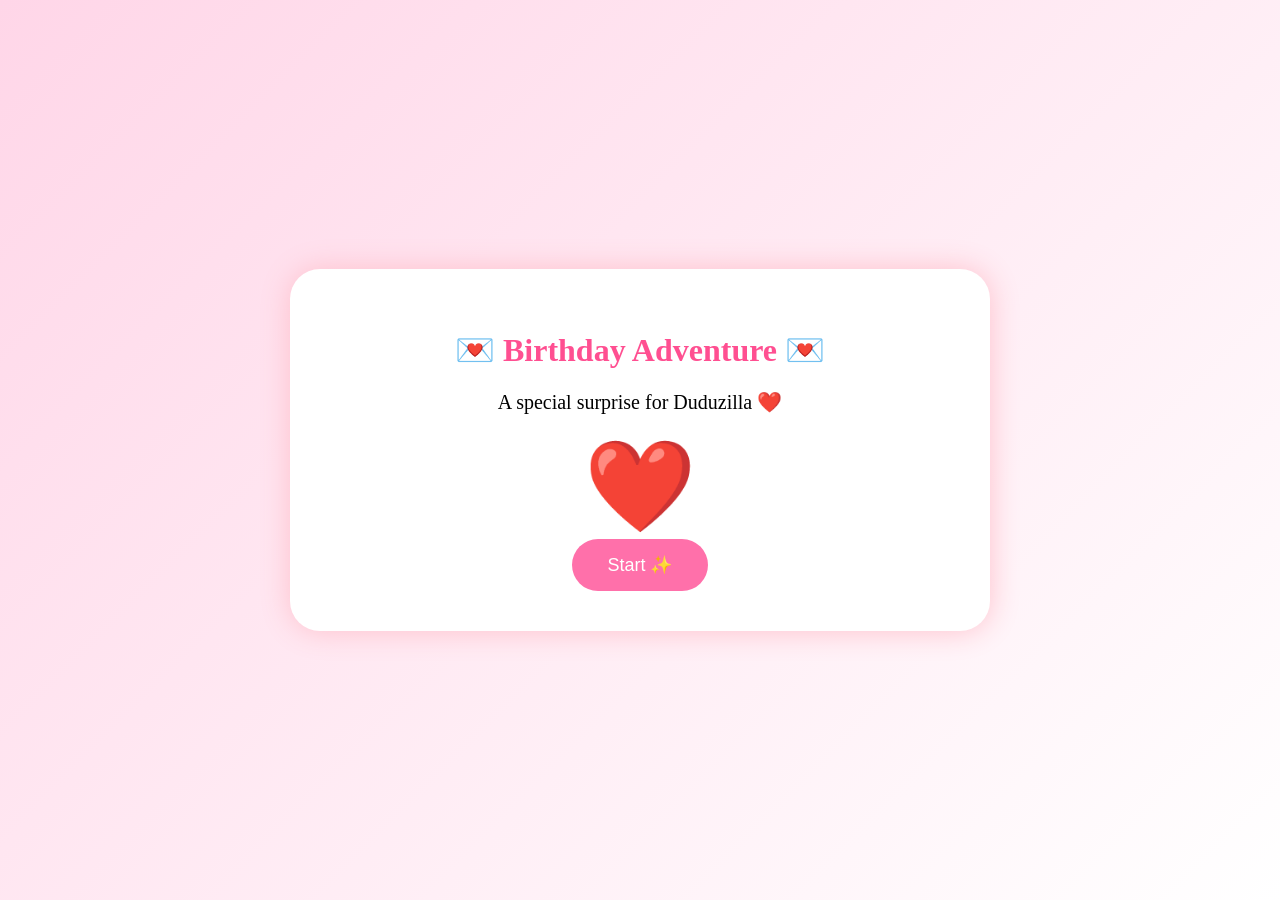
==== index.html @ 34534b6a "Update index.html" ====
<!DOCTYPE html>
<html lang="en">

<head>

<meta charset="UTF-8">
<meta name="viewport" content="width=device-width, initial-scale=1.0">

<title>Happy Birthday Duduzilla ❤️</title>

<link rel="stylesheet" href="style.css">

</head>


<body>


<div id="app"></div>


<audio id="birthdayMusic" src="happy-birthday.mp3"></audio>


<script src="script.js"></script>


</body>

</html>
---- style.css ----
body{
    margin:0;
    min-height:100vh;
    display:flex;
    justify-content:center;
    align-items:center;
    background:linear-gradient(135deg,#ffd6e8,#fff);
    font-family:Georgia,serif;
}


#app{
    width:90%;
    max-width:700px;
}


.card{
    background:white;
    padding:40px;
    border-radius:30px;
    text-align:center;
    box-shadow:0 0 30px pink;
}


h1{
    color:#ff4f91;
}


p{
    font-size:20px;
}


button{
    background:#ff70aa;
    color:white;
    border:none;
    padding:15px 35px;
    border-radius:30px;
    font-size:18px;
}


.heart{
    font-size:90px;
    cursor:pointer;
}
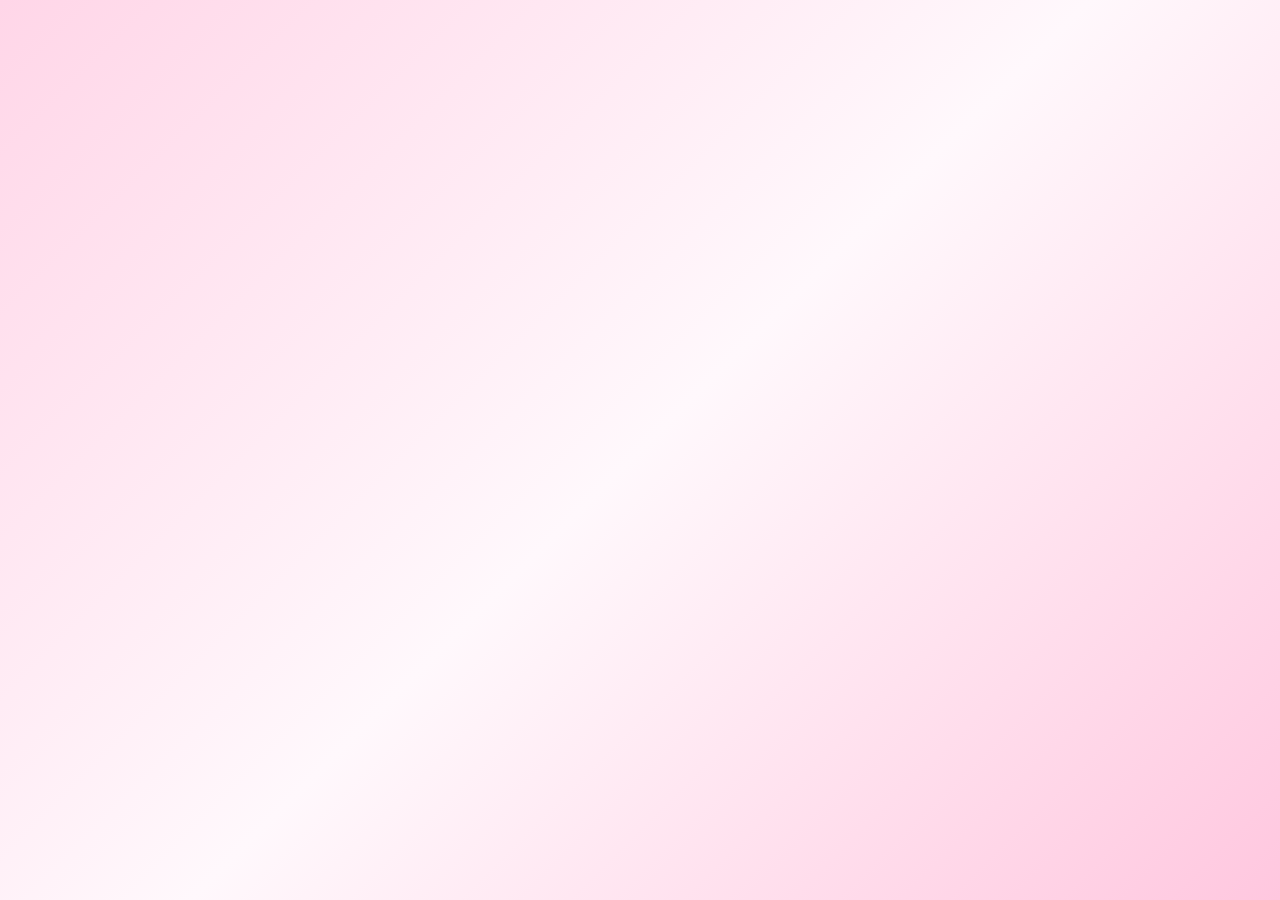
==== commit 051e2d82: "Update index.html" ====
--- a/index.html
+++ b/index.html
@@ -4,6 +4,7 @@
 <head>
 
 <meta charset="UTF-8">
+
 <meta name="viewport" content="width=device-width, initial-scale=1.0">
 
 <title>Happy Birthday Duduzilla ❤️</title>
--- a/style.css
+++ b/style.css
@@ -1,50 +1,240 @@
+*{
+    box-sizing:border-box;
+}
+
+
 body{
     margin:0;
     min-height:100vh;
     display:flex;
     justify-content:center;
     align-items:center;
-    background:linear-gradient(135deg,#ffd6e8,#fff);
+    overflow:hidden;
+    background:
+    linear-gradient(135deg,#ffd6e8,#fff8fc,#ffc7df);
     font-family:Georgia,serif;
 }
 
 
 #app{
-    width:90%;
-    max-width:700px;
+    width:95%;
+    max-width:1000px;
 }
 
 
 .card{
     background:white;
-    padding:40px;
-    border-radius:30px;
+    border-radius:35px;
+    padding:30px;
     text-align:center;
-    box-shadow:0 0 30px pink;
+    box-shadow:0 0 40px rgba(255,80,150,.35);
+    border:3px solid #ffd0e2;
+    animation:show .7s ease;
+}
+
+
+@keyframes show{
+
+from{
+    opacity:0;
+    transform:scale(.8);
+}
+
+to{
+    opacity:1;
+    transform:scale(1);
+}
+
 }
 
 
 h1{
     color:#ff4f91;
+    font-size:36px;
 }
 
 
 p{
-    font-size:20px;
+    color:#555;
+    font-size:19px;
+    line-height:1.6;
 }
 
 
 button{
+    display:block;
+    margin:25px auto 5px;
     background:#ff70aa;
     color:white;
     border:none;
-    padding:15px 35px;
-    border-radius:30px;
-    font-size:18px;
+    padding:15px 40px;
+    border-radius:40px;
+    font-size:20px;
+    cursor:pointer;
+    box-shadow:0 8px 20px #ffc1db;
+}
+
+
+button:hover{
+    transform:scale(1.08);
 }
 
 
 .heart{
     font-size:90px;
     cursor:pointer;
-}
+    animation:pulse 1s infinite;
+}
+
+
+@keyframes pulse{
+
+50%{
+    transform:scale(1.2);
+}
+
+}
+
+
+
+/* картинки по бокам письма */
+
+
+.characters{
+
+display:grid;
+grid-template-columns:140px 1fr 140px;
+align-items:center;
+gap:15px;
+
+}
+
+
+.characters img{
+
+width:140px;
+height:140px;
+object-fit:contain;
+animation:float 3s infinite;
+
+}
+
+
+@keyframes float{
+
+50%{
+transform:translateY(-12px);
+}
+
+}
+
+
+
+/* конверт */
+
+
+.envelope{
+
+width:280px;
+height:180px;
+background:#ff82b5;
+border-radius:20px;
+margin:25px auto;
+position:relative;
+cursor:pointer;
+
+}
+
+
+.paper{
+
+position:absolute;
+background:white;
+width:230px;
+height:130px;
+left:25px;
+top:25px;
+border-radius:15px;
+font-size:60px;
+display:flex;
+align-items:center;
+justify-content:center;
+
+}
+
+
+
+/* большие картинки */
+
+
+.bigImage{
+
+width:300px;
+max-width:80%;
+}
+
+
+/* сердечки */
+
+.falling-heart{
+
+position:fixed;
+top:-20px;
+font-size:25px;
+animation:fall 5s linear infinite;
+
+}
+
+
+@keyframes fall{
+
+to{
+transform:translateY(110vh);
+}
+
+}
+
+
+
+/* телефон */
+
+
+@media(max-width:700px){
+
+
+.characters{
+
+grid-template-columns:70px 1fr 70px;
+
+}
+
+
+.characters img{
+
+width:70px;
+height:70px;
+
+}
+
+
+h1{
+
+font-size:26px;
+
+}
+
+
+p{
+
+font-size:16px;
+
+}
+
+
+.card{
+
+padding:20px;
+
+}
+
+}
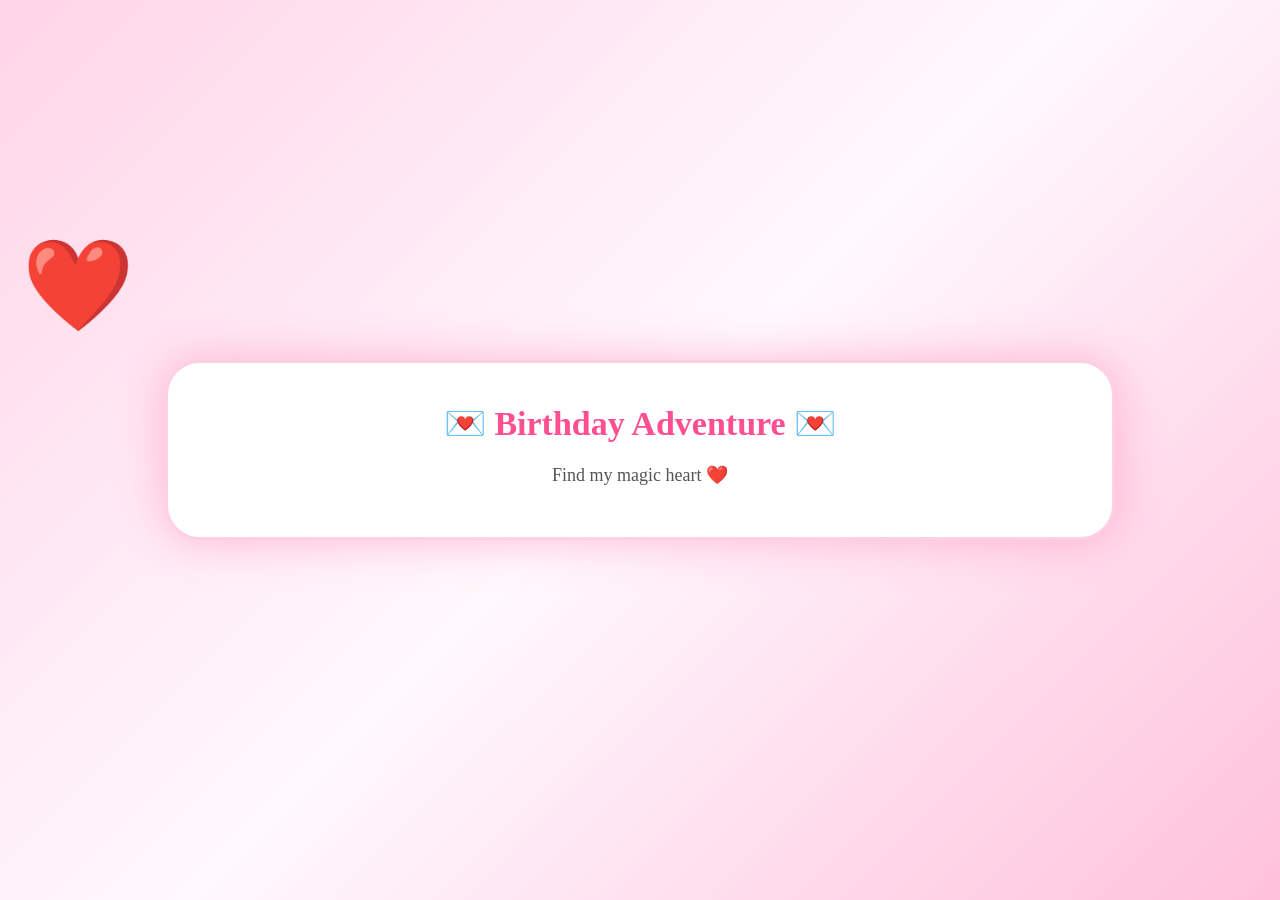
==== commit e04d274c: "Update index.html" ====
--- a/index.html
+++ b/index.html
@@ -7,7 +7,7 @@
 
 <meta name="viewport" content="width=device-width, initial-scale=1.0">
 
-<title>Happy Birthday Duduzilla ❤️</title>
+<title>Happy Birthday ❤️</title>
 
 <link rel="stylesheet" href="style.css">
 
--- a/style.css
+++ b/style.css
@@ -1,129 +1,196 @@
 *{
-    box-sizing:border-box;
+box-sizing:border-box;
 }
 
 
 body{
-    margin:0;
-    min-height:100vh;
-    display:flex;
-    justify-content:center;
-    align-items:center;
-    overflow:hidden;
-    background:
-    linear-gradient(135deg,#ffd6e8,#fff8fc,#ffc7df);
-    font-family:Georgia,serif;
+
+margin:0;
+min-height:100vh;
+
+display:flex;
+justify-content:center;
+align-items:center;
+
+background:
+linear-gradient(135deg,#ffd5e7,#fff8fc,#ffc1dc);
+
+font-family:Georgia,serif;
+
+overflow:hidden;
+
 }
 
 
 #app{
-    width:95%;
-    max-width:1000px;
+
+width:95%;
+max-width:950px;
+
 }
 
 
 .card{
-    background:white;
-    border-radius:35px;
-    padding:30px;
-    text-align:center;
-    box-shadow:0 0 40px rgba(255,80,150,.35);
-    border:3px solid #ffd0e2;
-    animation:show .7s ease;
-}
-
-
-@keyframes show{
+
+background:white;
+
+border-radius:35px;
+
+padding:30px;
+
+text-align:center;
+
+box-shadow:
+0 0 45px rgba(255,80,150,.35);
+
+border:3px solid #ffd0e2;
+
+animation:appear .7s ease;
+
+}
+
+
+@keyframes appear{
 
 from{
-    opacity:0;
-    transform:scale(.8);
+
+opacity:0;
+transform:scale(.8);
+
 }
 
 to{
-    opacity:1;
-    transform:scale(1);
-}
-
-}
+
+opacity:1;
+transform:scale(1);
+
+}
+
+}
+
 
 
 h1{
-    color:#ff4f91;
-    font-size:36px;
-}
+
+color:#ff4f91;
+
+font-size:34px;
+
+margin:10px;
+
+}
+
 
 
 p{
-    color:#555;
-    font-size:19px;
-    line-height:1.6;
-}
+
+font-size:18px;
+
+line-height:1.6;
+
+color:#555;
+
+}
+
 
 
 button{
-    display:block;
-    margin:25px auto 5px;
-    background:#ff70aa;
-    color:white;
-    border:none;
-    padding:15px 40px;
-    border-radius:40px;
-    font-size:20px;
-    cursor:pointer;
-    box-shadow:0 8px 20px #ffc1db;
-}
+
+display:block;
+
+margin:20px auto;
+
+padding:15px 40px;
+
+border:none;
+
+border-radius:40px;
+
+background:#ff70aa;
+
+color:white;
+
+font-size:20px;
+
+cursor:pointer;
+
+box-shadow:0 8px 20px #ffc1db;
+
+}
+
 
 
 button:hover{
-    transform:scale(1.08);
-}
+
+transform:scale(1.08);
+
+}
+
 
 
 .heart{
-    font-size:90px;
-    cursor:pointer;
-    animation:pulse 1s infinite;
-}
+
+font-size:90px;
+
+cursor:pointer;
+
+animation:pulse 1s infinite;
+
+position:absolute;
+
+}
+
 
 
 @keyframes pulse{
 
 50%{
-    transform:scale(1.2);
-}
-
-}
-
-
-
-/* картинки по бокам письма */
+
+transform:scale(1.2);
+
+}
+
+}
+
+
+
+/* письмо с персонажами */
 
 
 .characters{
 
 display:grid;
-grid-template-columns:140px 1fr 140px;
+
+grid-template-columns:150px 1fr 150px;
+
 align-items:center;
+
 gap:15px;
 
 }
 
 
+
 .characters img{
 
-width:140px;
-height:140px;
+width:150px;
+
+height:150px;
+
 object-fit:contain;
+
 animation:float 3s infinite;
 
 }
 
 
+
 @keyframes float{
 
 50%{
-transform:translateY(-12px);
+
+transform:translateY(-15px);
+
 }
 
 }
@@ -135,106 +202,255 @@
 
 .envelope{
 
-width:280px;
-height:180px;
-background:#ff82b5;
+width:300px;
+
+height:200px;
+
+background:#ff79b3;
+
+margin:30px auto;
+
 border-radius:20px;
-margin:25px auto;
+
 position:relative;
+
 cursor:pointer;
 
-}
-
-
-.paper{
+overflow:hidden;
+
+}
+
+
+
+.envelope:before{
+
+content:"";
 
 position:absolute;
+
+left:0;
+
+top:0;
+
+border-left:150px solid transparent;
+
+border-right:150px solid transparent;
+
+border-top:100px solid #ffc2dd;
+
+}
+
+
+
+.letter{
+
 background:white;
+
+border-radius:20px;
+
+padding:15px;
+
+}
+
+
+
+.bigImage{
+
+width:300px;
+
+max-width:80%;
+
+}
+
+
+
+/* торт */
+
+
+.cake{
+
+font-size:120px;
+
+cursor:pointer;
+
+animation:float 2s infinite;
+
+}
+
+
+
+/* сердечки */
+
+.fall{
+
+position:fixed;
+
+top:-20px;
+
+font-size:25px;
+
+animation:fall 5s linear forwards;
+
+}
+
+
+
+@keyframes fall{
+
+to{
+
+transform:translateY(110vh);
+
+}
+
+}
+
+
+
+/* телефон */
+
+@media(max-width:700px){
+
+
+.characters{
+
+grid-template-columns:70px 1fr 70px;
+
+}
+
+
+
+.characters img{
+
+width:70px;
+
+height:70px;
+
+}
+
+
+
+h1{
+
+font-size:25px;
+
+}
+
+
+
+p{
+
+font-size:16px;
+
+}
+
+
+.card{
+
+padding:20px;
+
+}
+
+}
+/* открытие конверта */
+
+.envelope.open .letterInside{
+    animation:letterUp 1s forwards;
+}
+
+
+@keyframes letterUp{
+
+0%{
+transform:translateY(0);
+}
+
+100%{
+transform:translateY(-100px);
+}
+
+}
+
+
+.envelope.open:before{
+
+transform:rotateX(180deg);
+
+}
+
+
+.envelope:before{
+
+transition:1s;
+
+transform-origin:top;
+
+}
+
+
+.letterInside{
+
+position:absolute;
+
+background:white;
+
 width:230px;
+
 height:130px;
-left:25px;
-top:25px;
+
+left:35px;
+
+top:50px;
+
 border-radius:15px;
-font-size:60px;
+
 display:flex;
+
 align-items:center;
+
 justify-content:center;
 
-}
-
-
-
-/* большие картинки */
-
-
-.bigImage{
-
-width:300px;
-max-width:80%;
-}
-
-
-/* сердечки */
-
-.falling-heart{
-
-position:fixed;
-top:-20px;
-font-size:25px;
-animation:fall 5s linear infinite;
-
-}
-
-
-@keyframes fall{
+font-size:50px;
+
+transition:1s;
+
+}
+.pixelCake{
+
+font-size:70px;
+
+line-height:1;
+
+image-rendering:pixelated;
+
+animation:cakeGlow 1s infinite alternate;
+
+}
+
+
+@keyframes cakeGlow{
+
+from{
+
+filter:drop-shadow(0 0 5px orange);
+
+}
 
 to{
-transform:translateY(110vh);
-}
-
-}
-
-
-
-/* телефон */
-
-
-@media(max-width:700px){
-
-
-.characters{
-
-grid-template-columns:70px 1fr 70px;
-
-}
-
-
-.characters img{
-
-width:70px;
-height:70px;
-
-}
-
-
-h1{
-
-font-size:26px;
-
-}
-
-
-p{
-
-font-size:16px;
-
-}
-
-
-.card{
-
-padding:20px;
-
-}
-
-}
+
+filter:drop-shadow(0 0 25px yellow);
+
+}
+
+}
+.cakePhoto img{
+
+width:350px;
+max-width:90%;
+border-radius:25px;
+
+box-shadow:0 0 30px pink;
+
+animation:appear 1s ease;
+
+}
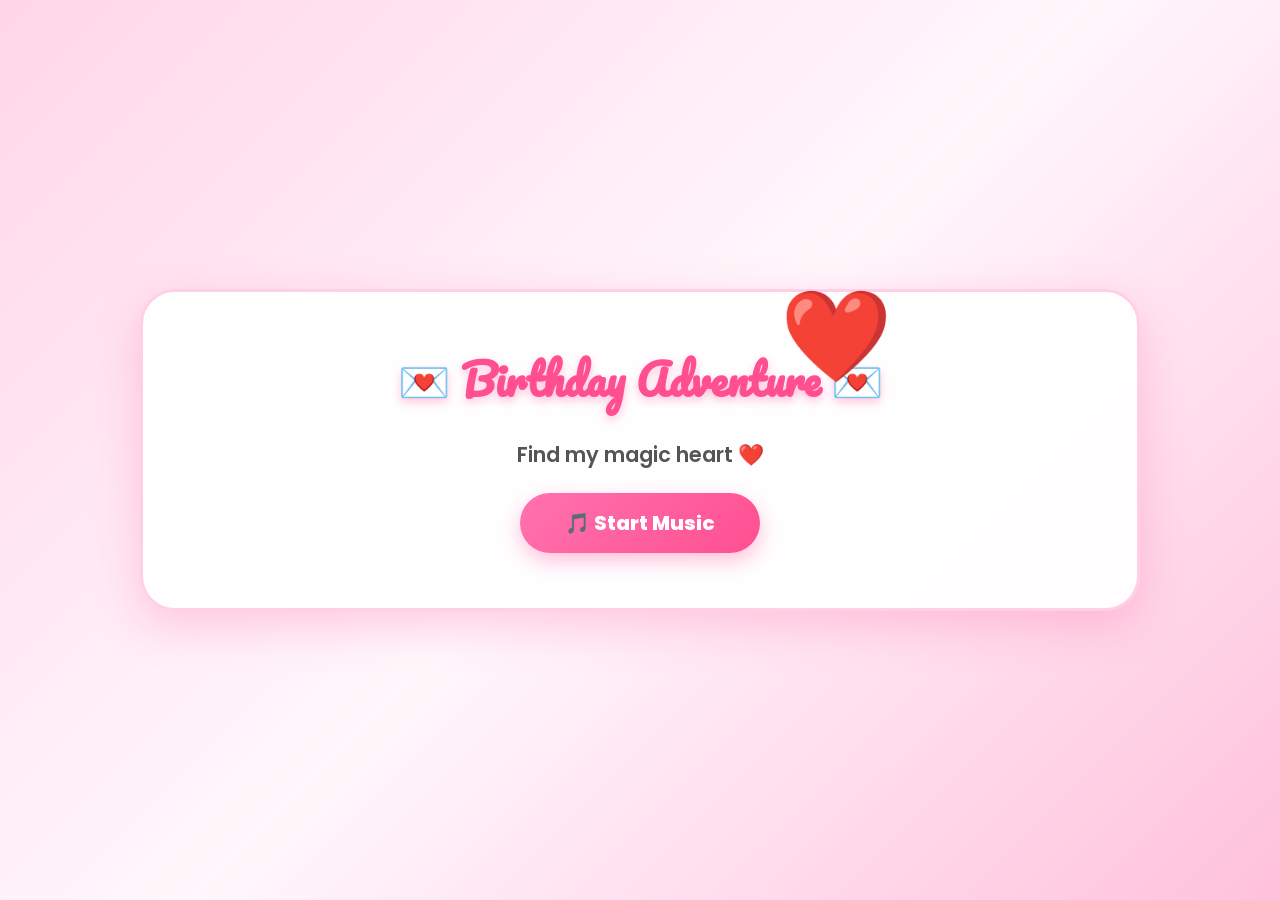
==== commit 691db339: "Update index.html" ====
--- a/index.html
+++ b/index.html
@@ -20,7 +20,9 @@
 <div id="app"></div>
 
 
-<audio id="birthdayMusic" src="happy-birthday.mp3"></audio>
+<audio id="birthdayMusic" preload="auto">
+<source src="happy-birthday.mp3" type="audio/mpeg">
+</audio>
 
 
 <script src="script.js"></script>
--- a/style.css
+++ b/style.css
@@ -1,3 +1,6 @@
+@import url('https://fonts.googleapis.com/css2?family=Pacifico&family=Poppins:wght@400;600;800&display=swap');
+
+
 *{
 box-sizing:border-box;
 }
@@ -6,451 +9,524 @@
 body{
 
 margin:0;
+
 min-height:100vh;
 
 display:flex;
+
 justify-content:center;
+
 align-items:center;
 
 background:
-linear-gradient(135deg,#ffd5e7,#fff8fc,#ffc1dc);
-
-font-family:Georgia,serif;
+linear-gradient(135deg,#ffd6e8,#fff7fb,#ffc1dc);
+
+font-family:'Poppins',sans-serif;
+
+overflow-x:hidden;
+
+}
+
+
+
+#app{
+
+width:95%;
+
+max-width:1000px;
+
+}
+
+
+
+.card{
+
+background:rgba(255,255,255,0.95);
+
+border-radius:35px;
+
+padding:35px;
+
+text-align:center;
+
+box-shadow:
+
+0 15px 45px rgba(255,80,150,.25);
+
+border:3px solid #ffd0e5;
+
+animation:show .8s ease;
+
+}
+
+
+
+h1{
+
+font-family:'Pacifico',cursive;
+
+font-size:42px;
+
+color:#ff4f91;
+
+margin:15px 0;
+
+text-shadow:
+
+0 4px 10px rgba(255,120,170,.4);
+
+}
+
+
+
+p{
+
+font-size:21px;
+
+font-weight:600;
+
+line-height:1.7;
+
+color:#555;
+
+}
+
+
+
+button{
+
+font-family:'Poppins',sans-serif;
+
+font-weight:800;
+
+font-size:20px;
+
+padding:15px 45px;
+
+margin:20px auto;
+
+display:block;
+
+border:none;
+
+border-radius:50px;
+
+background:
+
+linear-gradient(135deg,#ff72ae,#ff4f91);
+
+color:white;
+
+cursor:pointer;
+
+box-shadow:
+
+0 8px 20px rgba(255,80,150,.35);
+
+transition:.3s;
+
+}
+
+
+button:hover{
+
+transform:scale(1.08);
+
+}
+
+
+
+
+input{
+
+font-size:22px;
+
+font-weight:700;
+
+padding:15px;
+
+width:180px;
+
+border-radius:20px;
+
+border:3px solid #ffc1dc;
+
+text-align:center;
+
+}
+
+
+
+.heart{
+
+position:fixed;
+
+font-size:90px;
+
+cursor:pointer;
+
+animation:pulse 1s infinite;
+
+z-index:5;
+
+}
+
+
+
+@keyframes pulse{
+
+50%{
+
+transform:scale(1.25);
+
+}
+
+}
+
+
+
+
+/* персонажи по бокам */
+
+
+.characters{
+
+display:grid;
+
+grid-template-columns:160px 1fr 160px;
+
+align-items:center;
+
+gap:20px;
+
+}
+
+
+
+.characters img{
+
+width:150px;
+
+height:150px;
+
+object-fit:contain;
+
+animation:float 3s infinite;
+
+}
+
+
+
+@keyframes float{
+
+50%{
+
+transform:translateY(-15px);
+
+}
+
+}
+
+
+
+
+
+/* картинки */
+
+
+.bigImage{
+
+width:320px;
+
+max-width:80%;
+
+border-radius:25px;
+
+box-shadow:
+
+0 10px 25px rgba(255,100,150,.3);
+
+}
+
+
+
+
+
+/* конверт */
+
+
+.envelope{
+
+width:320px;
+
+height:210px;
+
+margin:30px auto;
+
+background:#ff75aa;
+
+border-radius:20px;
+
+position:relative;
+
+cursor:pointer;
 
 overflow:hidden;
 
 }
 
 
-#app{
-
-width:95%;
-max-width:950px;
+.envelope:before{
+
+content:"";
+
+position:absolute;
+
+top:0;
+
+left:0;
+
+border-left:160px solid transparent;
+
+border-right:160px solid transparent;
+
+border-top:110px solid #ffc8df;
+
+transform-origin:top;
+
+transition:1s;
+
+}
+
+
+
+.envelope.open:before{
+
+transform:rotateX(180deg);
+
+}
+
+
+
+
+.letterInside{
+
+position:absolute;
+
+background:white;
+
+width:240px;
+
+height:130px;
+
+left:40px;
+
+top:60px;
+
+border-radius:15px;
+
+font-size:50px;
+
+display:flex;
+
+align-items:center;
+
+justify-content:center;
+
+transition:1s;
+
+}
+
+
+
+.envelope.open .letterInside{
+
+transform:translateY(-90px);
+
+}
+
+
+
+
+
+/* торт */
+
+
+.cakePhoto img{
+
+width:350px;
+
+max-width:90%;
+
+border-radius:25px;
+
+box-shadow:
+
+0 0 35px rgba(255,170,50,.8);
+
+}
+
+
+
+
+
+/* шарики */
+
+
+.balloon{
+
+position:fixed;
+
+bottom:-100px;
+
+font-size:60px;
+
+animation:fly 8s linear infinite;
+
+}
+
+
+
+@keyframes fly{
+
+from{
+
+transform:translateY(0);
+
+}
+
+to{
+
+transform:translateY(-120vh);
+
+}
+
+}
+
+
+
+
+
+/* конфетти */
+
+
+.confetti{
+
+position:fixed;
+
+top:-20px;
+
+font-size:25px;
+
+animation:drop 5s linear forwards;
+
+}
+
+
+
+@keyframes drop{
+
+to{
+
+transform:translateY(110vh) rotate(360deg);
+
+}
+
+}
+
+
+
+
+
+/* эффект появления */
+
+
+@keyframes show{
+
+from{
+
+opacity:0;
+
+transform:translateY(30px) scale(.9);
+
+}
+
+to{
+
+opacity:1;
+
+transform:translateY(0) scale(1);
+
+}
+
+}
+
+
+
+
+/* финальное письмо */
+
+
+.finalLetter{
+
+background:#fffdf5;
+
+padding:30px;
+
+border-radius:25px;
+
+font-size:22px;
+
+font-weight:600;
+
+box-shadow:
+
+0 0 30px rgba(255,200,100,.3);
+
+}
+
+
+
+
+
+@media(max-width:700px){
+
+
+.characters{
+
+grid-template-columns:80px 1fr 80px;
+
+}
+
+
+.characters img{
+
+width:80px;
+
+height:80px;
+
+}
+
+
+
+h1{
+
+font-size:30px;
+
+}
+
+
+p{
+
+font-size:17px;
 
 }
 
 
 .card{
 
-background:white;
-
-border-radius:35px;
-
-padding:30px;
-
-text-align:center;
-
-box-shadow:
-0 0 45px rgba(255,80,150,.35);
-
-border:3px solid #ffd0e2;
-
-animation:appear .7s ease;
-
-}
-
-
-@keyframes appear{
-
-from{
-
-opacity:0;
-transform:scale(.8);
-
-}
-
-to{
-
-opacity:1;
-transform:scale(1);
-
-}
-
-}
-
-
-
-h1{
-
-color:#ff4f91;
-
-font-size:34px;
-
-margin:10px;
-
-}
-
-
-
-p{
-
-font-size:18px;
-
-line-height:1.6;
-
-color:#555;
-
-}
-
-
-
-button{
-
-display:block;
-
-margin:20px auto;
-
-padding:15px 40px;
-
-border:none;
-
-border-radius:40px;
-
-background:#ff70aa;
-
-color:white;
-
-font-size:20px;
-
-cursor:pointer;
-
-box-shadow:0 8px 20px #ffc1db;
-
-}
-
-
-
-button:hover{
-
-transform:scale(1.08);
-
-}
-
-
-
-.heart{
-
-font-size:90px;
-
-cursor:pointer;
-
-animation:pulse 1s infinite;
-
-position:absolute;
-
-}
-
-
-
-@keyframes pulse{
-
-50%{
-
-transform:scale(1.2);
-
-}
-
-}
-
-
-
-/* письмо с персонажами */
-
-
-.characters{
-
-display:grid;
-
-grid-template-columns:150px 1fr 150px;
-
-align-items:center;
-
-gap:15px;
-
-}
-
-
-
-.characters img{
-
-width:150px;
-
-height:150px;
-
-object-fit:contain;
-
-animation:float 3s infinite;
-
-}
-
-
-
-@keyframes float{
-
-50%{
-
-transform:translateY(-15px);
-
-}
-
-}
-
-
-
-/* конверт */
-
-
-.envelope{
-
-width:300px;
-
-height:200px;
-
-background:#ff79b3;
-
-margin:30px auto;
-
-border-radius:20px;
-
-position:relative;
-
-cursor:pointer;
-
-overflow:hidden;
-
-}
-
-
-
-.envelope:before{
-
-content:"";
-
-position:absolute;
-
-left:0;
-
-top:0;
-
-border-left:150px solid transparent;
-
-border-right:150px solid transparent;
-
-border-top:100px solid #ffc2dd;
-
-}
-
-
-
-.letter{
-
-background:white;
-
-border-radius:20px;
-
-padding:15px;
-
-}
-
-
-
-.bigImage{
-
-width:300px;
-
-max-width:80%;
-
-}
-
-
-
-/* торт */
-
-
-.cake{
-
-font-size:120px;
-
-cursor:pointer;
-
-animation:float 2s infinite;
-
-}
-
-
-
-/* сердечки */
-
-.fall{
-
-position:fixed;
-
-top:-20px;
-
-font-size:25px;
-
-animation:fall 5s linear forwards;
-
-}
-
-
-
-@keyframes fall{
-
-to{
-
-transform:translateY(110vh);
-
-}
-
-}
-
-
-
-/* телефон */
-
-@media(max-width:700px){
-
-
-.characters{
-
-grid-template-columns:70px 1fr 70px;
-
-}
-
-
-
-.characters img{
-
-width:70px;
-
-height:70px;
-
-}
-
-
-
-h1{
-
-font-size:25px;
-
-}
-
-
-
-p{
-
-font-size:16px;
-
-}
-
-
-.card{
-
 padding:20px;
 
 }
 
 }
-/* открытие конверта */
-
-.envelope.open .letterInside{
-    animation:letterUp 1s forwards;
-}
-
-
-@keyframes letterUp{
-
-0%{
-transform:translateY(0);
-}
-
-100%{
-transform:translateY(-100px);
-}
-
-}
-
-
-.envelope.open:before{
-
-transform:rotateX(180deg);
-
-}
-
-
-.envelope:before{
-
-transition:1s;
-
-transform-origin:top;
-
-}
-
-
-.letterInside{
-
-position:absolute;
-
-background:white;
-
-width:230px;
-
-height:130px;
-
-left:35px;
-
-top:50px;
-
-border-radius:15px;
-
-display:flex;
-
-align-items:center;
-
-justify-content:center;
-
-font-size:50px;
-
-transition:1s;
-
-}
-.pixelCake{
-
-font-size:70px;
-
-line-height:1;
-
-image-rendering:pixelated;
-
-animation:cakeGlow 1s infinite alternate;
-
-}
-
-
-@keyframes cakeGlow{
-
-from{
-
-filter:drop-shadow(0 0 5px orange);
-
-}
-
-to{
-
-filter:drop-shadow(0 0 25px yellow);
-
-}
-
-}
-.cakePhoto img{
-
-width:350px;
-max-width:90%;
-border-radius:25px;
-
-box-shadow:0 0 30px pink;
-
-animation:appear 1s ease;
-
-}
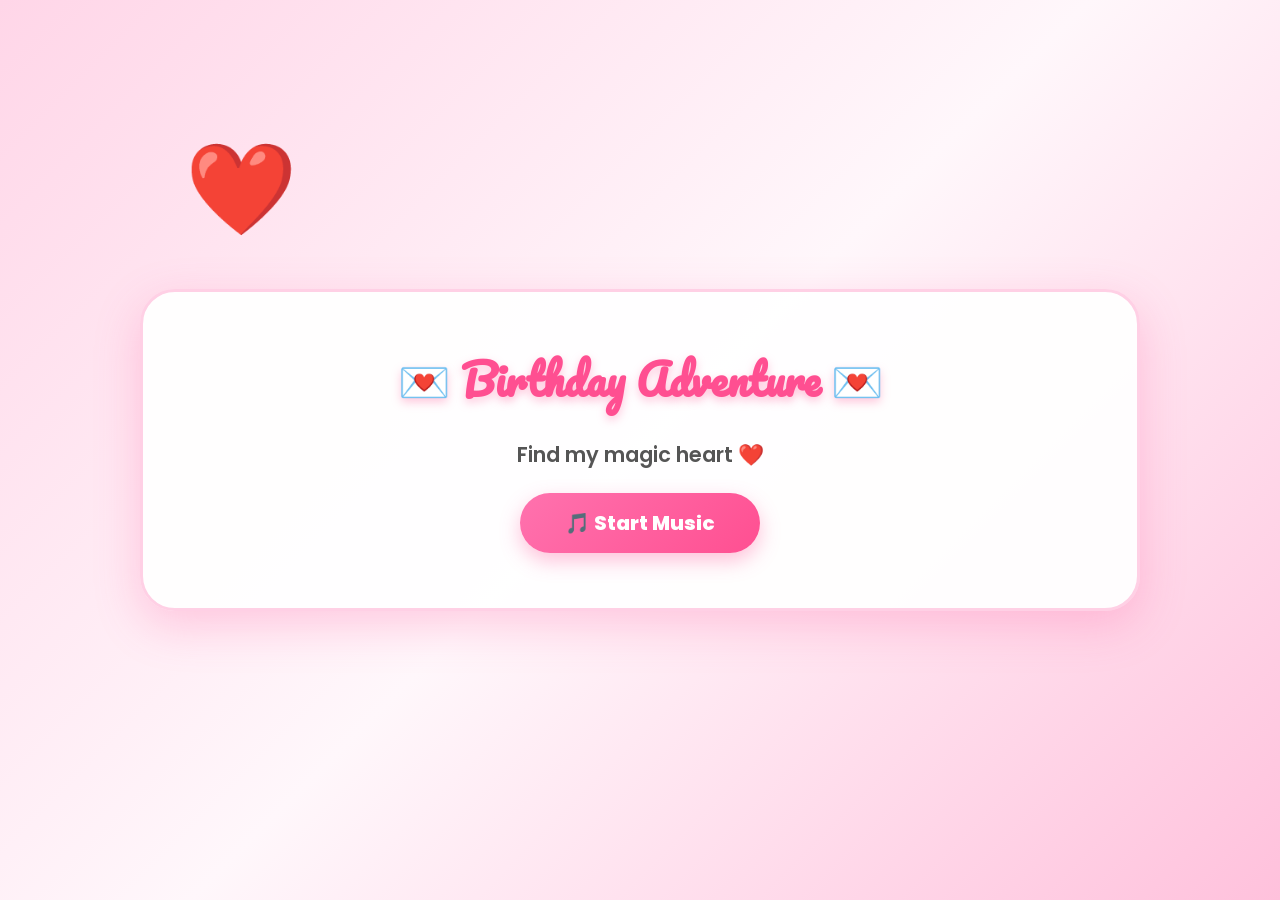
==== commit 72555326: "Update index.html" ====
--- a/index.html
+++ b/index.html
@@ -20,7 +20,7 @@
 <div id="app"></div>
 
 
-<audio id="birthdayMusic" preload="auto">
+<audio id="birthdayMusic">
 <source src="happy-birthday.mp3" type="audio/mpeg">
 </audio>
 
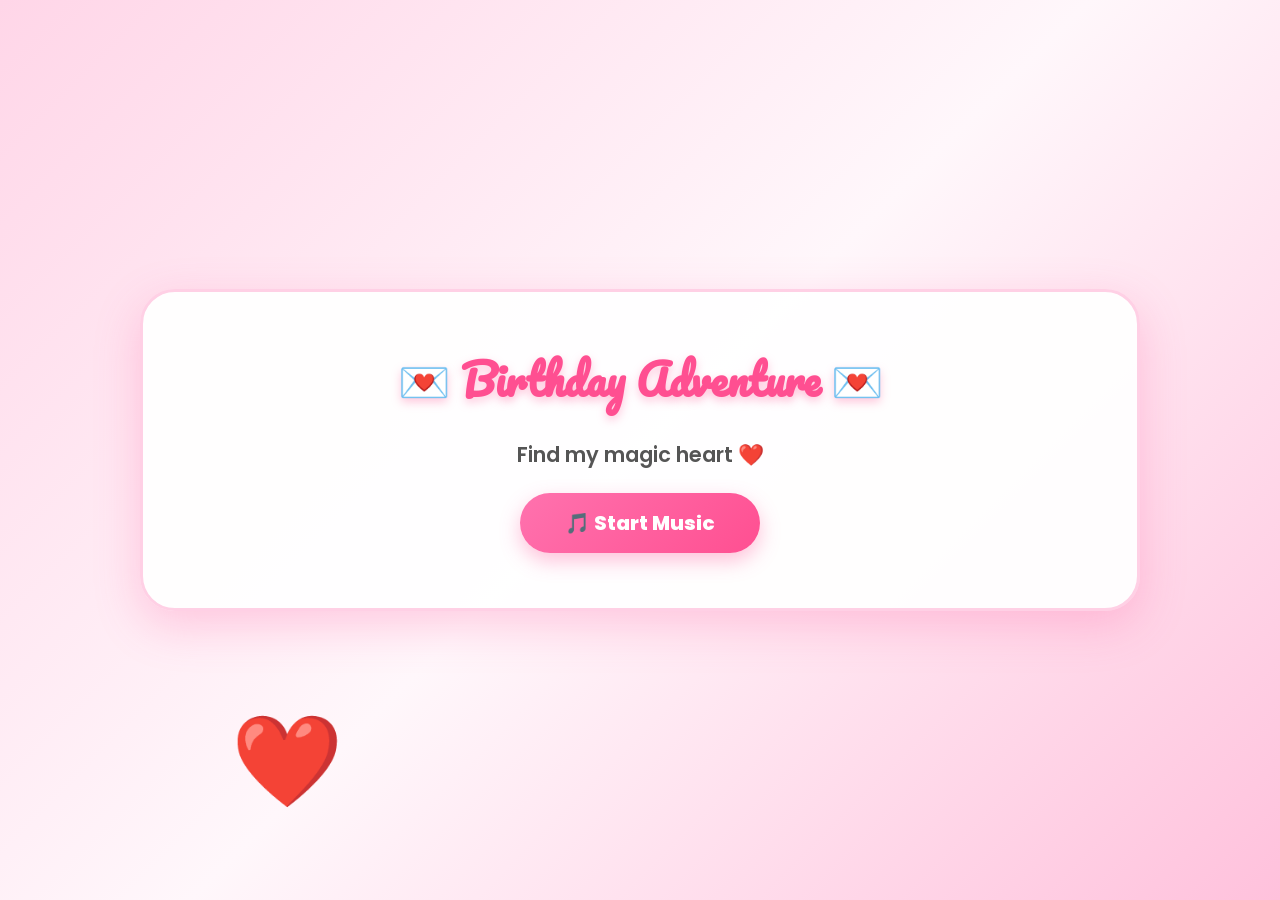
==== commit ed3b15af: "Update index.html" ====
--- a/index.html
+++ b/index.html
@@ -21,7 +21,7 @@
 
 
 <audio id="birthdayMusic">
-<source src="happy-birthday.mp3" type="audio/mpeg">
+<source src="happy-birthday2.mp3" type="audio/mpeg">
 </audio>
 
 
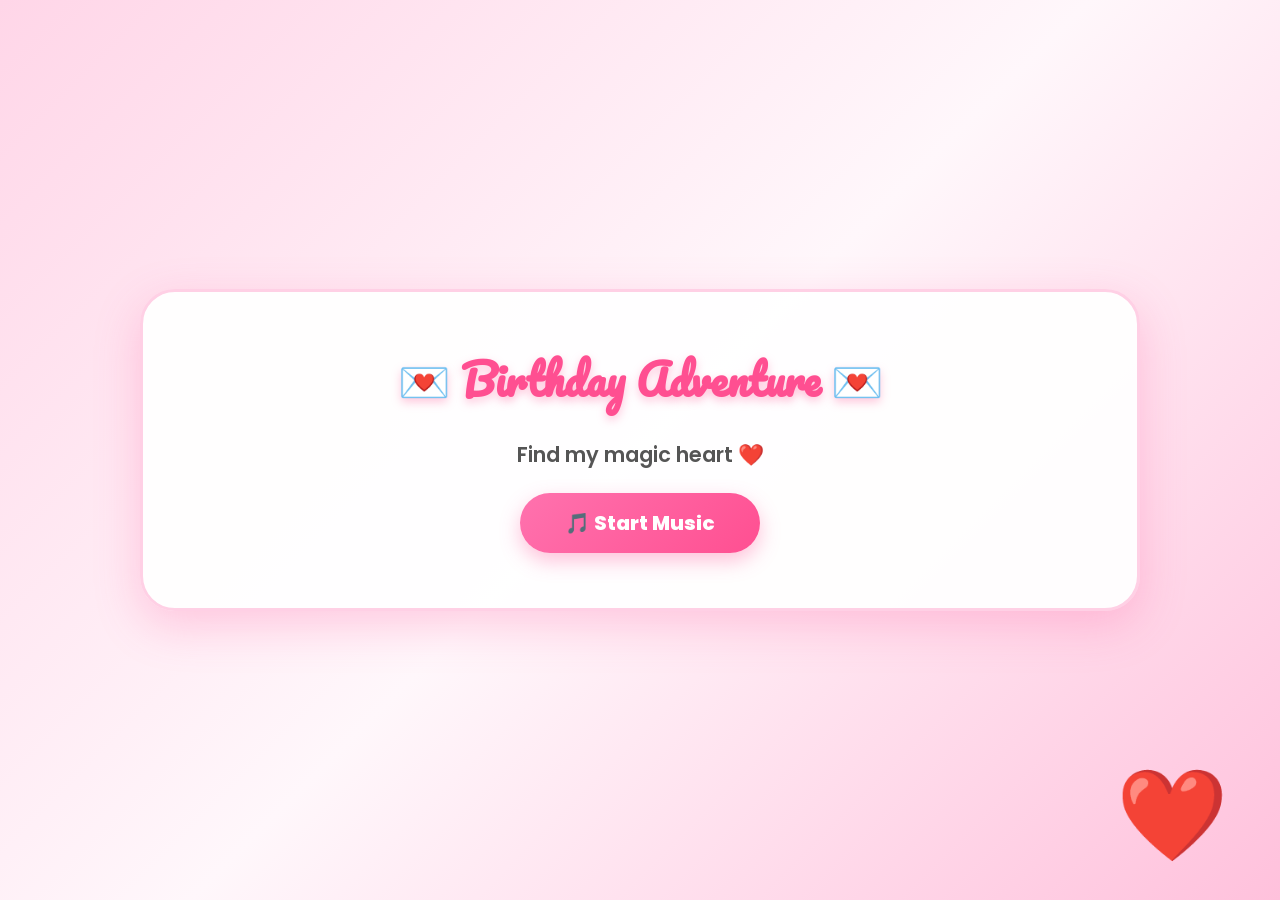
==== commit 81c1c293: "Update index.html" ====
--- a/index.html
+++ b/index.html
@@ -20,8 +20,8 @@
 <div id="app"></div>
 
 
-<audio id="birthdayMusic">
-<source src="happy-birthday2.mp3" type="audio/mpeg">
+<audio id="birthdayMusic" preload="auto">
+    <source src="happy-birthday2.mp3" type="audio/mpeg">
 </audio>
 
 
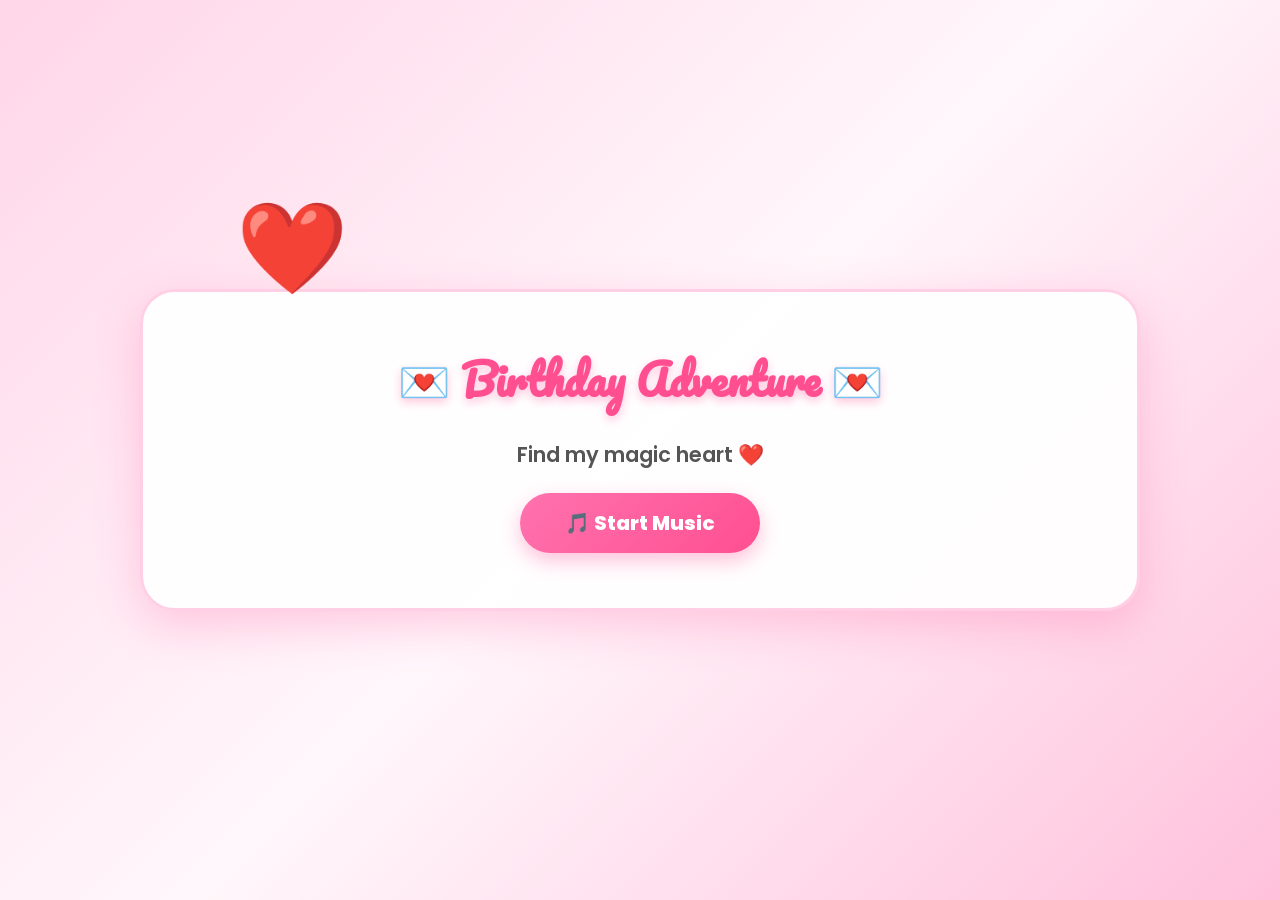
==== commit fca71623: "Update index.html" ====
--- a/index.html
+++ b/index.html
@@ -20,10 +20,6 @@
 <div id="app"></div>
 
 
-<audio id="birthdayMusic" preload="auto">
-    <source src="happy-birthday2.mp3" type="audio/mpeg">
-</audio>
-
 
 <script src="script.js"></script>
 
--- a/style.css
+++ b/style.css
@@ -530,3 +530,34 @@
 }
 
 }
+.fadeOut{
+    animation:fadeOut .45s forwards;
+}
+
+.fadeIn{
+    animation:fadeIn .55s ease;
+}
+
+@keyframes fadeOut{
+    from{
+        opacity:1;
+        transform:scale(1);
+    }
+
+    to{
+        opacity:0;
+        transform:scale(.92);
+    }
+}
+
+@keyframes fadeIn{
+    from{
+        opacity:0;
+        transform:translateY(35px) scale(.95);
+    }
+
+    to{
+        opacity:1;
+        transform:translateY(0) scale(1);
+    }
+}
